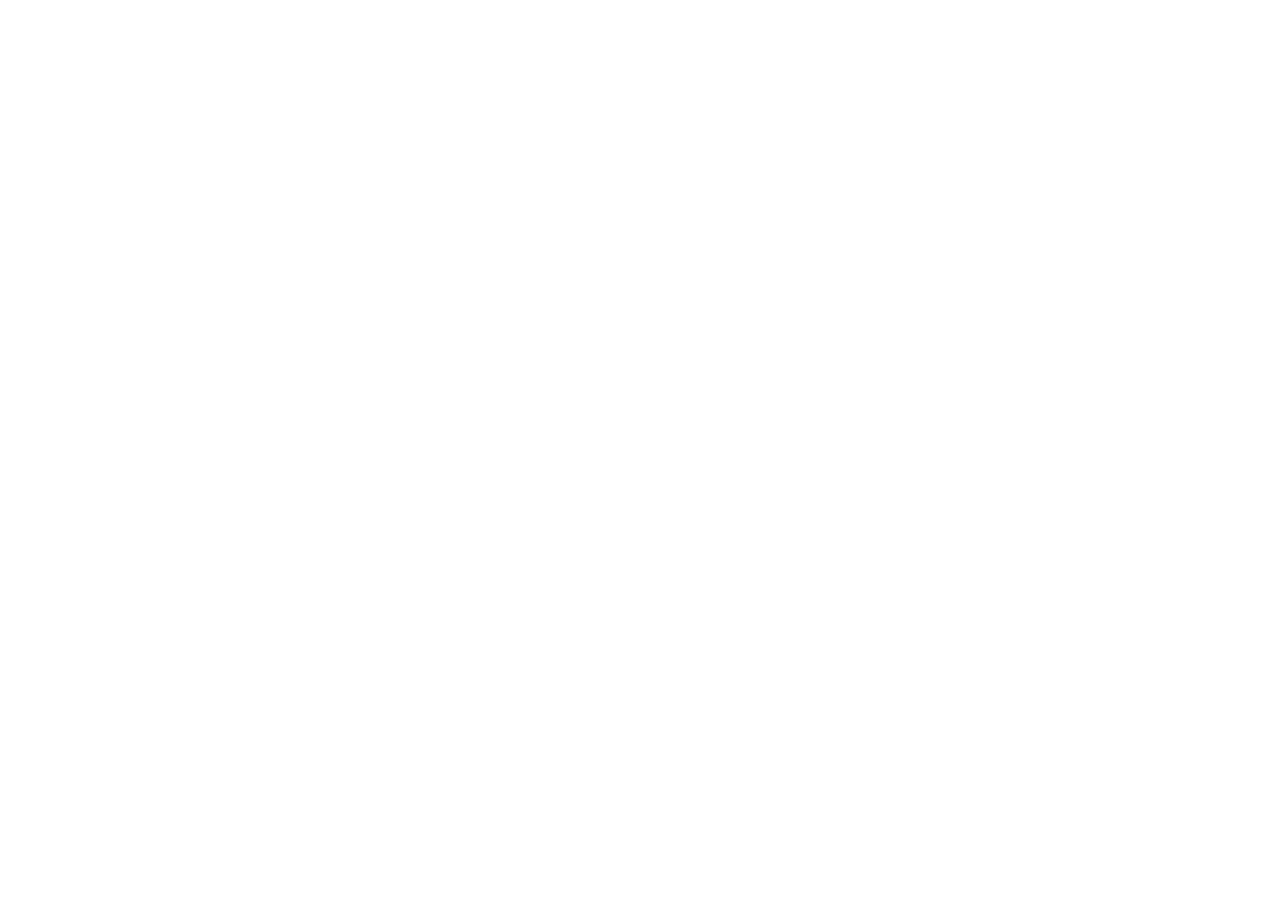
==== index.html @ 6b3bc17f "Upload init project" ====
<!doctype html>
<html lang="pt-br">
  <head>
    <!-- Required meta tags -->
    <meta charset="utf-8">
    <meta name="viewport" content="width=device-width, initial-scale=1, shrink-to-fit=no">

    <title>Treinamento de Bootstrap</title>
  </head>
  <body>

 
  </body>
</html>
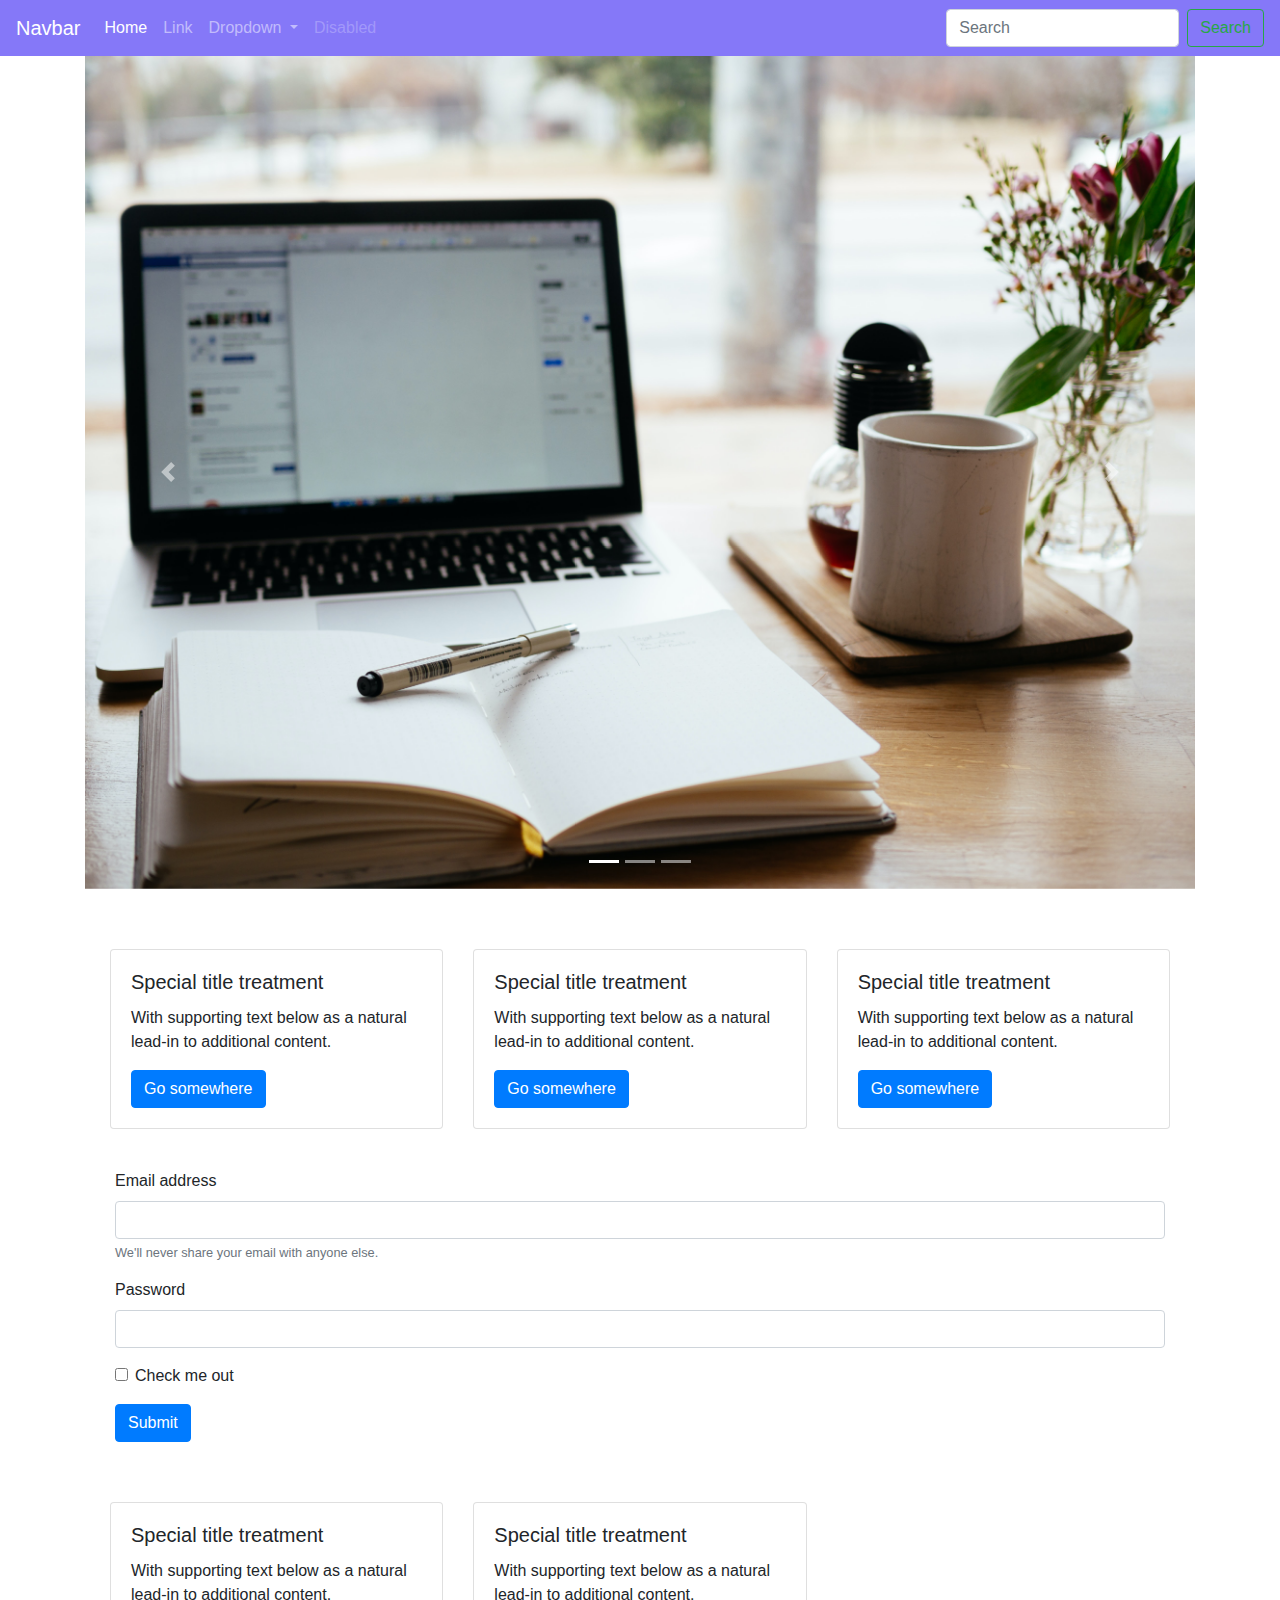
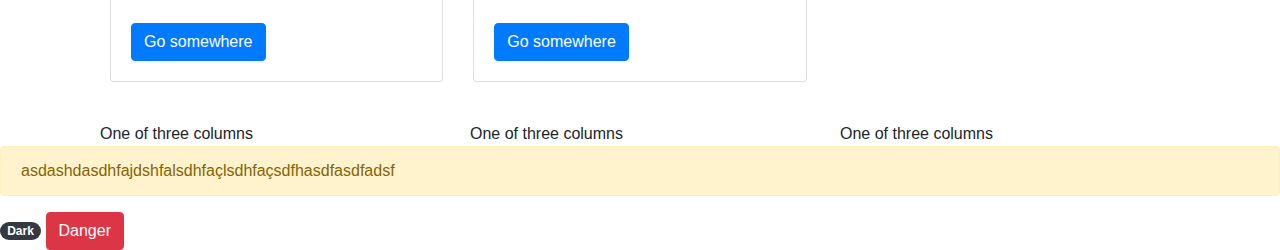
==== commit 4f6533c1: "Code of page index done using bootstrap in training" ====
--- a/index.html
+++ b/index.html
@@ -5,10 +5,191 @@
     <meta charset="utf-8">
     <meta name="viewport" content="width=device-width, initial-scale=1, shrink-to-fit=no">
 
+    <link rel="stylesheet" href="css/bootstrap.min.css">
+    <link rel="stylesheet" href="css/style.css">
+
+
     <title>Treinamento de Bootstrap</title>
   </head>
   <body>
 
- 
+    <nav class="navbar navbar-expand-lg navbar navbar-dark bg-dark color-other">
+      <a class="navbar-brand" href="#">Navbar</a>
+      <button class="navbar-toggler" type="button" data-toggle="collapse" data-target="#navbarSupportedContent" aria-controls="navbarSupportedContent" aria-expanded="false" aria-label="Toggle navigation">
+        <span class="navbar-toggler-icon"></span>
+      </button>
+    
+      <div class="collapse navbar-collapse" id="navbarSupportedContent">
+        <ul class="navbar-nav mr-auto">
+          <li class="nav-item active">
+            <a class="nav-link" href="#">Home <span class="sr-only">(current)</span></a>
+          </li>
+          <li class="nav-item">
+            <a class="nav-link" href="#">Link</a>
+          </li>
+          <li class="nav-item dropdown">
+            <a class="nav-link dropdown-toggle" href="#" id="navbarDropdown" role="button" data-toggle="dropdown" aria-haspopup="true" aria-expanded="false">
+              Dropdown
+            </a>
+            <div class="dropdown-menu" aria-labelledby="navbarDropdown">
+              <a class="dropdown-item" href="#">Action</a>
+              <a class="dropdown-item" href="#">Another action</a>
+              <div class="dropdown-divider"></div>
+              <a class="dropdown-item" href="#">Something else here</a>
+            </div>
+          </li>
+          <li class="nav-item">
+            <a class="nav-link disabled" href="#" tabindex="-1" aria-disabled="true">Disabled</a>
+          </li>
+        </ul>
+        <form class="form-inline my-2 my-lg-0">
+          <input class="form-control mr-sm-2" type="search" placeholder="Search" aria-label="Search">
+          <button class="btn btn-outline-success my-2 my-sm-0" type="submit">Search</button>
+        </form>
+      </div>
+    </nav>
+
+    <div class="container">
+      <div class="container-produtos">
+        <div class="row carrousel-produtos">
+          <!-- carrousel de produtos -->
+        </div>
+        <div class="row">
+          <!-- produtos em cards -->
+        </div>
+        <div class="row"></div>
+      </div>
+      <div class="container-contato">
+        <div class="row">
+          <!-- formulário -->
+        </div>
+        <div class="row">
+          <!-- bottao de enviar form -->
+        </div>
+        <div class="row">
+
+        </div>
+      </div>
+      <div id="carouselExampleIndicators" class="carousel slide" data-ride="carousel">
+        <ol class="carousel-indicators">
+          <li data-target="#carouselExampleIndicators" data-slide-to="0" class="active"></li>
+          <li data-target="#carouselExampleIndicators" data-slide-to="1"></li>
+          <li data-target="#carouselExampleIndicators" data-slide-to="2"></li>
+        </ol>
+        <div class="carousel-inner">
+          <div class="carousel-item active">
+            <img src="img/office.jpg" class="d-block w-100" alt="...">
+          </div>
+        </div>
+        <a class="carousel-control-prev" href="#carouselExampleIndicators" role="button" data-slide="prev">
+          <span class="carousel-control-prev-icon" aria-hidden="true"></span>
+          <span class="sr-only">Previous</span>
+        </a>
+        <a class="carousel-control-next" href="#carouselExampleIndicators" role="button" data-slide="next">
+          <span class="carousel-control-next-icon" aria-hidden="true"></span>
+          <span class="sr-only">Next</span>
+        </a>
+      </div>
+
+
+      <div class="row card-container">
+        <div class="col-lg-4">
+          <div class="card card-center">
+            <div class="card-body">
+              <h5 class="card-title">Special title treatment</h5>
+              <p class="card-text">With supporting text below as a natural lead-in to additional content.</p>
+              <a href="#" class="btn btn-primary">Go somewhere</a>
+            </div>
+          </div>
+        </div>
+        <div class="col-lg-4">
+          <div class="card card-center">
+            <div class="card-body">
+              <h5 class="card-title">Special title treatment</h5>
+              <p class="card-text">With supporting text below as a natural lead-in to additional content.</p>
+              <a href="#" class="btn btn-primary">Go somewhere</a>
+            </div>
+          </div>
+        </div>
+        <div class="col-sm-4">
+          <div class="card card-center">
+            <div class="card-body">
+              <h5 class="card-title">Special title treatment</h5>
+              <p class="card-text">With supporting text below as a natural lead-in to additional content.</p>
+              <a href="#" class="btn btn-primary">Go somewhere</a>
+            </div>
+          </div>
+        </div>
+      </div>
+
+      <form class="form-margin">
+        <div class="form-group">
+          <label for="exampleInputEmail1">Email address</label>
+          <input type="email" class="form-control" id="exampleInputEmail1" aria-describedby="emailHelp">
+          <small id="emailHelp" class="form-text text-muted">We'll never share your email with anyone else.</small>
+        </div>
+        <div class="form-group">
+          <label for="exampleInputPassword1">Password</label>
+          <input type="password" class="form-control" id="exampleInputPassword1">
+        </div>
+        <div class="form-group form-check">
+          <input type="checkbox" class="form-check-input" id="exampleCheck1">
+          <label class="form-check-label" for="exampleCheck1">Check me out</label>
+        </div>
+        <button type="submit" class="btn btn-primary">Submit</button>
+      </form>
+
+      <div class="row card-container">
+        <div class="col-lg-4">
+          <div class="card card-center">
+            <div class="card-body">
+              <h5 class="card-title">Special title treatment</h5>
+              <p class="card-text">With supporting text below as a natural lead-in to additional content.</p>
+              <a href="#" class="btn btn-primary">Go somewhere</a>
+            </div>
+          </div>
+        </div>
+        <div class="col-lg-4">
+          <div class="card card-center">
+            <div class="card-body">
+              <h5 class="card-title">Special title treatment</h5>
+              <p class="card-text">With supporting text below as a natural lead-in to additional content.</p>
+              <a href="#" class="btn btn-primary">Go somewhere</a>
+            </div>
+          </div>
+        </div>
+      </div>
+
+      <div class="container">
+        <div class="row">
+          <div class="col-sm">
+            One of three columns
+          </div>
+          <div class="col-sm">
+            One of three columns
+          </div>
+          <div class="col-sm">
+            One of three columns
+          </div>
+        </div>
+      </div>
+
+    </div>
+
+    
+    <div class="alert alert-warning" role="alert">
+      asdashdasdhfajdshfalsdhfaçlsdhfaçsdfhasdfasdfadsf
+    </div>
+
+    <span class="badge badge-pill badge-dark">Dark</span>
+
+
+    <button type="button" class="btn btn-danger">Danger</button>
+
+    <!-- Optional JavaScript -->
+    <!-- jQuery first, then Popper.js, then Bootstrap JS -->
+    <script src="https://code.jquery.com/jquery-3.5.1.slim.min.js" integrity="sha384-DfXdz2htPH0lsSSs5nCTpuj/zy4C+OGpamoFVy38MVBnE+IbbVYUew+OrCXaRkfj" crossorigin="anonymous"></script>
+    <script src="https://cdn.jsdelivr.net/npm/popper.js@1.16.0/dist/umd/popper.min.js" integrity="sha384-Q6E9RHvbIyZFJoft+2mJbHaEWldlvI9IOYy5n3zV9zzTtmI3UksdQRVvoxMfooAo" crossorigin="anonymous"></script>
+    <script src="js/bootstrap.min.js"></script>
   </body>
 </html>--- a/css/style.css
+++ b/css/style.css
@@ -0,0 +1,80 @@
+
+.treinamento {
+    background-color: blue;
+    width: 400px;
+    height: 400px;
+    position: relative;
+    margin: 50px;
+}
+
+
+.button-style {
+    background-color: red;
+    margin-left: 50px;
+    text-overflow: inherit;
+}
+
+
+.button-style {
+    background: #3D94F6;
+    background-image: -webkit-linear-gradient(top, #3D94F6, #1E62D0);
+    background-image: -moz-linear-gradient(top, #3D94F6, #1E62D0);
+    background-image: -ms-linear-gradient(top, #3D94F6, #1E62D0);
+    background-image: -o-linear-gradient(top, #3D94F6, #1E62D0);
+    background-image: -webkit-gradient(to bottom, #3D94F6, #1E62D0);
+    -webkit-border-radius: 20px;
+    -moz-border-radius: 20px;
+    border-radius: 20px;
+    color: #FFFFFF;
+    font-family: Open Sans;
+    font-size: 40px;
+    font-weight: 100;
+    padding: 40px;
+    -webkit-box-shadow: 1px 1px 20px 0 #000000;
+    -moz-box-shadow: 1px 1px 20px 0 #000000;
+    box-shadow: 1px 1px 20px 0 #000000;
+    text-shadow: 1px 1px 20px #000000;
+    border: solid #337FED 1px;
+    text-decoration: none;
+    display: inline-block;
+    cursor: pointer;
+    text-align: center;
+ }
+ 
+.button-style:hover {
+    border: solid #337FED 1px;
+    background: #1E62D0;
+    background-image: -webkit-linear-gradient(top, #1E62D0, #3D94F6);
+    background-image: -moz-linear-gradient(top, #1E62D0, #3D94F6);
+    background-image: -ms-linear-gradient(top, #1E62D0, #3D94F6);
+    background-image: -o-linear-gradient(top, #1E62D0, #3D94F6);
+    background-image: -webkit-gradient(to bottom, #1E62D0, #3D94F6);
+    -webkit-border-radius: 20px;
+    -moz-border-radius: 20px;
+    border-radius: 20px;
+    text-decoration: none;
+ }
+
+
+.color-other {
+     background-color: #6858f6ce !important;
+ }
+
+
+ .card-container {
+     margin: 40px 10px;
+ }
+
+ .card-center { 
+    align-items: center;
+    margin-top: 20px;
+ }
+
+ .form-margin {
+     margin: 30px;
+ }
+
+ .container-produtos
+ {
+     /*  */
+ }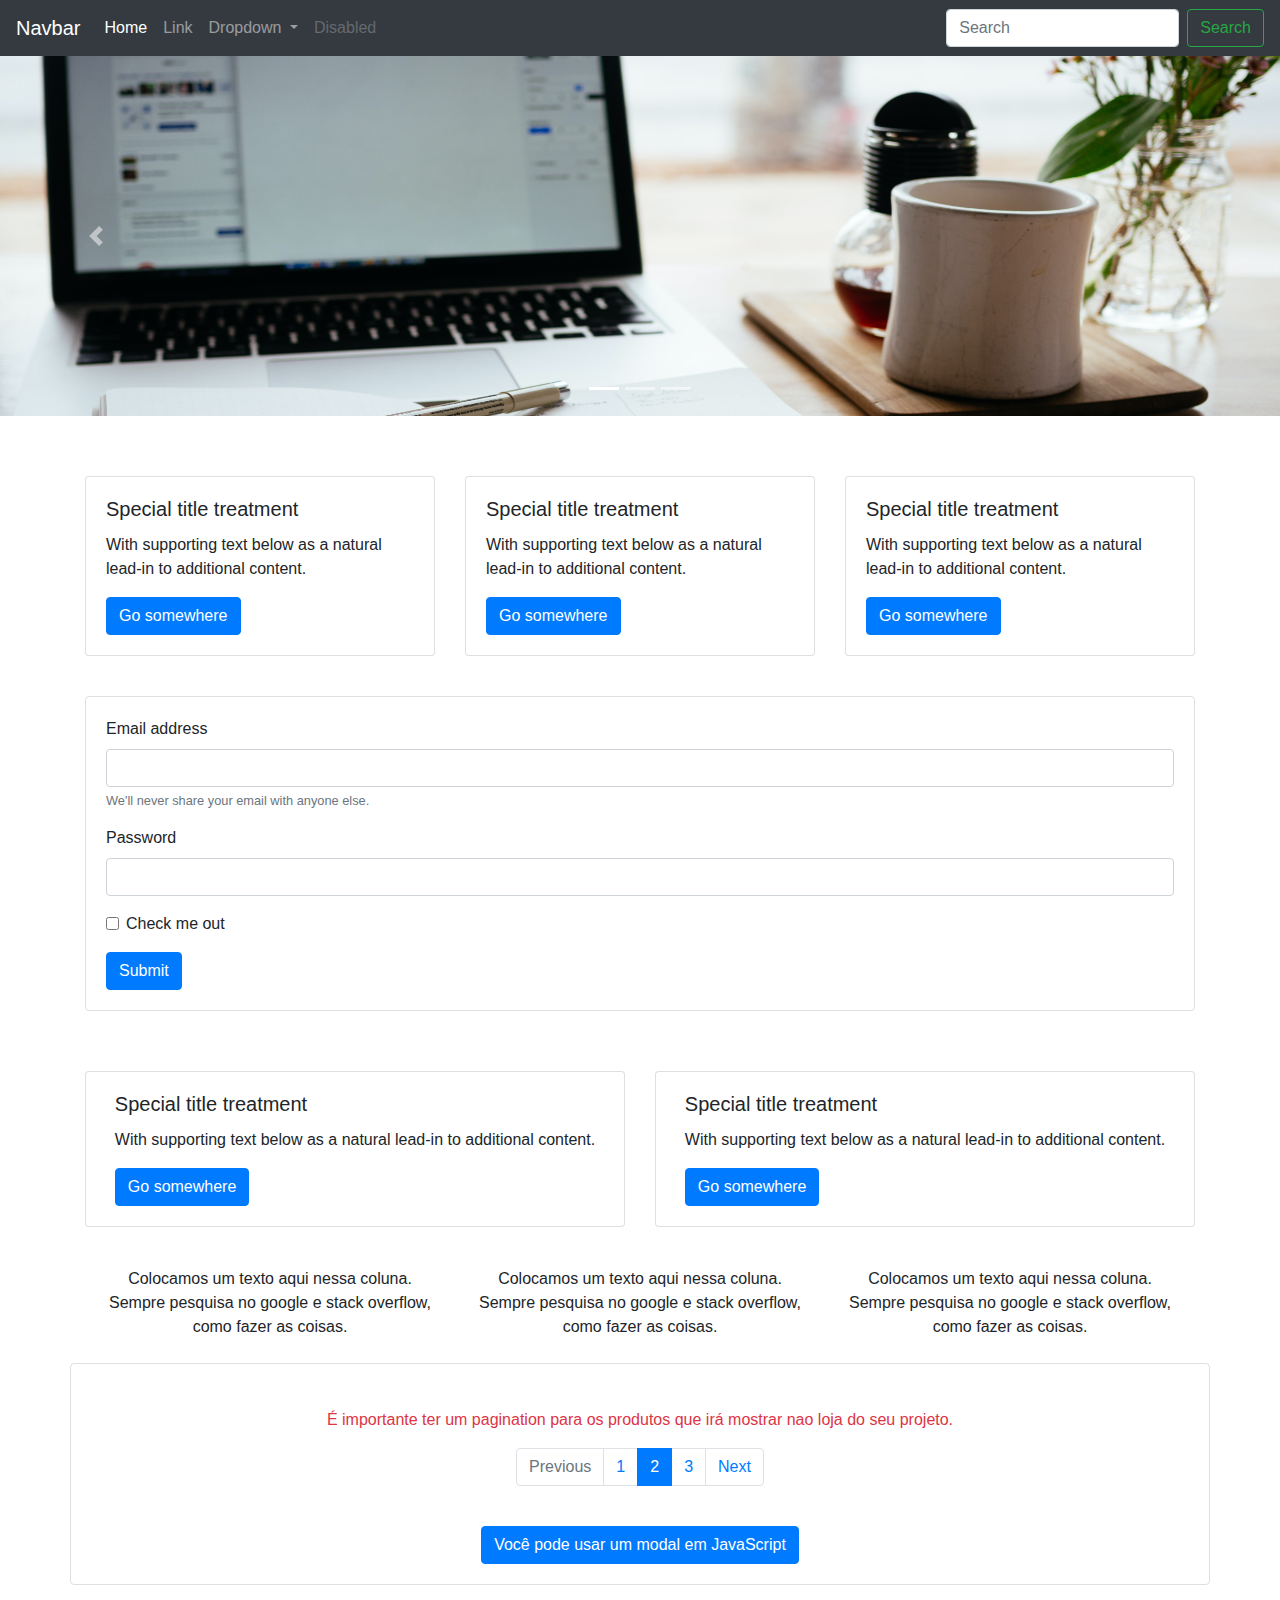
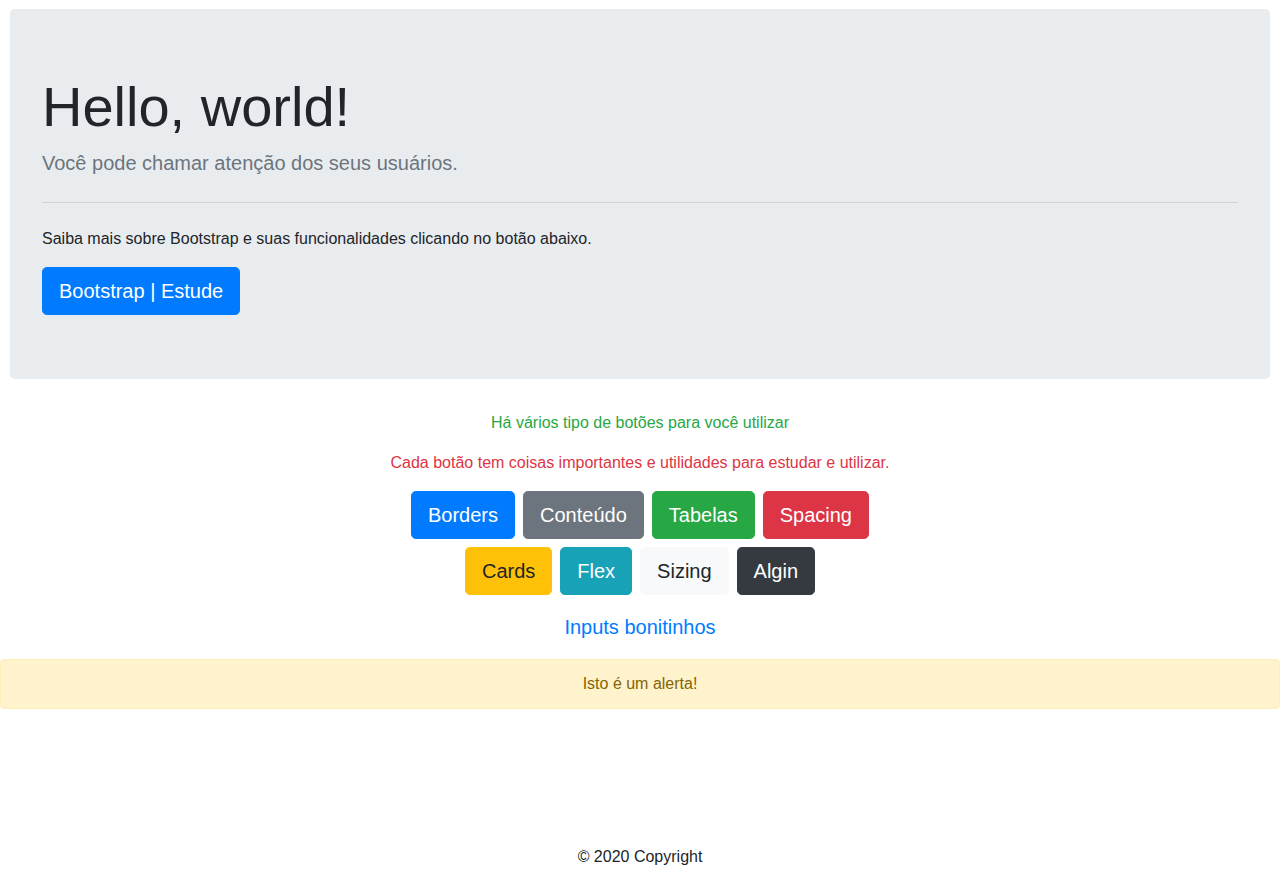
==== commit b5b54261: "Finaliza exemplos do treinamento de bootstrap" ====
--- a/index.html
+++ b/index.html
@@ -5,14 +5,26 @@
     <meta charset="utf-8">
     <meta name="viewport" content="width=device-width, initial-scale=1, shrink-to-fit=no">
 
+    <!-- Arquivo de estilos do projeto -->
+    <link rel="stylesheet" href="css/style.css">
+    
+    <!-- Arquivo CSS na nuvem -->
+    <!-- Pode importar o bootstrap atraves desse link online -->
+    <!-- Seu projeto irá baixar e utilizar o bootstrap, sem ter ele localmente -->
+    <!-- <link rel="stylesheet" href="https://cdn.jsdelivr.net/npm/bootstrap@4.5.3/dist/css/bootstrap.min.css" integrity="sha384-TX8t27EcRE3e/ihU7zmQxVncDAy5uIKz4rEkgIXeMed4M0jlfIDPvg6uqKI2xXr2" crossorigin="anonymous"> -->
+
+    <!-- Arquivo CSS local do bootstrap  -->
+    <!-- Usa-se um ou outro: bootstrap local ou na nuvem cdn -->
     <link rel="stylesheet" href="css/bootstrap.min.css">
-    <link rel="stylesheet" href="css/style.css">
-
+    
+    <!-- FontAwesome -->
+    <link rel="stylesheet" href="https://cdnjs.cloudflare.com/ajax/libs/font-awesome/5.15.1/css/all.min.css" integrity="sha512-+4zCK9k+qNFUR5X+cKL9EIR+ZOhtIloNl9GIKS57V1MyNsYpYcUrUeQc9vNfzsWfV28IaLL3i96P9sdNyeRssA==" crossorigin="anonymous" />
 
     <title>Treinamento de Bootstrap</title>
   </head>
   <body>
 
+    <!-- Navbar start -->
     <nav class="navbar navbar-expand-lg navbar navbar-dark bg-dark color-other">
       <a class="navbar-brand" href="#">Navbar</a>
       <button class="navbar-toggler" type="button" data-toggle="collapse" data-target="#navbarSupportedContent" aria-controls="navbarSupportedContent" aria-expanded="false" aria-label="Toggle navigation">
@@ -48,6 +60,38 @@
         </form>
       </div>
     </nav>
+    <!-- Navbar end -->
+
+    <!-- carrousel de imagens start  -->
+    <div id="carouselExampleIndicators" class="carousel slide" data-ride="carousel">
+      <ol class="carousel-indicators">
+        <li data-target="#carouselExampleIndicators" data-slide-to="0" class="active"></li>
+        <li data-target="#carouselExampleIndicators" data-slide-to="1"></li>
+        <li data-target="#carouselExampleIndicators" data-slide-to="2"></li>
+      </ol>
+      <div class="carousel-inner">
+        <div class="carousel-item active">
+          <img src="img/office.jpg" class="d-block w-100" alt="Escritório">
+        </div>
+        <div class="carousel-item">
+          <img src="img/city-park.jpg" class="d-block w-100" alt="Paque central">
+        </div>
+        <div class="carousel-item">
+          <img src="img/office-supplies-concept.jpg" class="d-block w-100" alt="Materiais de escritório">
+        </div>
+      </div>
+      <a class="carousel-control-prev" href="#carouselExampleIndicators" role="button" data-slide="prev">
+        <span class="carousel-control-prev-icon" aria-hidden="true"></span>
+        <span class="sr-only">Previous</span>
+      </a>
+      <a class="carousel-control-next" href="#carouselExampleIndicators" role="button" data-slide="next">
+        <span class="carousel-control-next-icon" aria-hidden="true"></span>
+        <span class="sr-only">Next</span>
+      </a>
+    </div>
+    <!-- carrousel de imagens end  -->
+
+
 
     <div class="container">
       <div class="container-produtos">
@@ -70,59 +114,38 @@
 
         </div>
       </div>
-      <div id="carouselExampleIndicators" class="carousel slide" data-ride="carousel">
-        <ol class="carousel-indicators">
-          <li data-target="#carouselExampleIndicators" data-slide-to="0" class="active"></li>
-          <li data-target="#carouselExampleIndicators" data-slide-to="1"></li>
-          <li data-target="#carouselExampleIndicators" data-slide-to="2"></li>
-        </ol>
-        <div class="carousel-inner">
-          <div class="carousel-item active">
-            <img src="img/office.jpg" class="d-block w-100" alt="...">
-          </div>
-        </div>
-        <a class="carousel-control-prev" href="#carouselExampleIndicators" role="button" data-slide="prev">
-          <span class="carousel-control-prev-icon" aria-hidden="true"></span>
-          <span class="sr-only">Previous</span>
-        </a>
-        <a class="carousel-control-next" href="#carouselExampleIndicators" role="button" data-slide="next">
-          <span class="carousel-control-next-icon" aria-hidden="true"></span>
-          <span class="sr-only">Next</span>
-        </a>
-      </div>
-
 
       <div class="row card-container">
-        <div class="col-lg-4">
-          <div class="card card-center">
-            <div class="card-body">
-              <h5 class="card-title">Special title treatment</h5>
-              <p class="card-text">With supporting text below as a natural lead-in to additional content.</p>
-              <a href="#" class="btn btn-primary">Go somewhere</a>
-            </div>
-          </div>
-        </div>
-        <div class="col-lg-4">
-          <div class="card card-center">
-            <div class="card-body">
-              <h5 class="card-title">Special title treatment</h5>
-              <p class="card-text">With supporting text below as a natural lead-in to additional content.</p>
-              <a href="#" class="btn btn-primary">Go somewhere</a>
-            </div>
-          </div>
-        </div>
-        <div class="col-sm-4">
-          <div class="card card-center">
-            <div class="card-body">
-              <h5 class="card-title">Special title treatment</h5>
-              <p class="card-text">With supporting text below as a natural lead-in to additional content.</p>
-              <a href="#" class="btn btn-primary">Go somewhere</a>
-            </div>
-          </div>
-        </div>
-      </div>
-
-      <form class="form-margin">
+        <div class="col-md-4 mx-auto">
+          <div class="card card-center">
+            <div class="card-body">
+              <h5 class="card-title">Special title treatment</h5>
+              <p class="card-text">With supporting text below as a natural lead-in to additional content.</p>
+              <a href="#" class="btn btn-primary">Go somewhere</a>
+            </div>
+          </div>
+        </div>
+        <div class="col-md-4 mx-auto">
+          <div class="card card-center">
+            <div class="card-body">
+              <h5 class="card-title">Special title treatment</h5>
+              <p class="card-text">With supporting text below as a natural lead-in to additional content.</p>
+              <a href="#" class="btn btn-primary">Go somewhere</a>
+            </div>
+          </div>
+        </div>
+        <div class="col-md-4 mx-auto">
+          <div class="card card-center">
+            <div class="card-body">
+              <h5 class="card-title">Special title treatment</h5>
+              <p class="card-text">With supporting text below as a natural lead-in to additional content.</p>
+              <a href="#" class="btn btn-primary">Go somewhere</a>
+            </div>
+          </div>
+        </div>
+      </div>
+
+      <form class="form container-border">
         <div class="form-group">
           <label for="exampleInputEmail1">Email address</label>
           <input type="email" class="form-control" id="exampleInputEmail1" aria-describedby="emailHelp">
@@ -140,16 +163,16 @@
       </form>
 
       <div class="row card-container">
-        <div class="col-lg-4">
-          <div class="card card-center">
-            <div class="card-body">
-              <h5 class="card-title">Special title treatment</h5>
-              <p class="card-text">With supporting text below as a natural lead-in to additional content.</p>
-              <a href="#" class="btn btn-primary">Go somewhere</a>
-            </div>
-          </div>
-        </div>
-        <div class="col-lg-4">
+        <div class="col-lg-6 mx-auto">
+          <div class="card card-center">
+            <div class="card-body">
+              <h5 class="card-title">Special title treatment</h5>
+              <p class="card-text">With supporting text below as a natural lead-in to additional content.</p>
+              <a href="#" class="btn btn-primary">Go somewhere</a>
+            </div>
+          </div>
+        </div>
+        <div class="col-lg-6 mx-auto">
           <div class="card card-center">
             <div class="card-body">
               <h5 class="card-title">Special title treatment</h5>
@@ -162,34 +185,166 @@
 
       <div class="container">
         <div class="row">
-          <div class="col-sm">
-            One of three columns
-          </div>
-          <div class="col-sm">
-            One of three columns
-          </div>
-          <div class="col-sm">
-            One of three columns
-          </div>
-        </div>
-      </div>
-
-    </div>
-
-    
-    <div class="alert alert-warning" role="alert">
-      asdashdasdhfajdshfalsdhfaçlsdhfaçsdfhasdfasdfadsf
-    </div>
-
-    <span class="badge badge-pill badge-dark">Dark</span>
-
-
-    <button type="button" class="btn btn-danger">Danger</button>
-
-    <!-- Optional JavaScript -->
+          <div class="col-sm text-center">
+            Colocamos um texto aqui nessa coluna.  Sempre pesquisa no google e stack overflow, como fazer as coisas.
+          </div>
+          <div class="col-sm text-center">
+            Colocamos um texto aqui nessa coluna.  Sempre pesquisa no google e stack overflow, como fazer as coisas.
+          </div>
+          <div class="col-sm text-center">
+            Colocamos um texto aqui nessa coluna. Sempre pesquisa no google e stack overflow, como fazer as coisas.
+          </div>
+        </div>
+      </div>
+
+    </div>
+
+    <div class="container container-border my-4">
+      <div class="container my-4">
+        <p class="text-center text-danger">É importante ter um pagination para os produtos que irá mostrar nao loja do seu projeto.</p>
+        <nav class="d-flex justify-content-center" aria-label="...">
+          <ul class="pagination">
+            <li class="page-item disabled">
+              <span class="page-link">Previous</span>
+            </li>
+            <li class="page-item"><a class="page-link" href="#">1</a></li>
+            <li class="page-item active" aria-current="page">
+              <span class="page-link">
+                2
+                <span class="sr-only">(current)</span>
+              </span>
+            </li>
+            <li class="page-item"><a class="page-link" href="#">3</a></li>
+            <li class="page-item">
+              <a class="page-link" href="#">Next</a>
+            </li>
+          </ul>
+        </nav>
+      </div>
+      
+
+      <div class="container d-flex justify-content-center">
+        <!-- Button trigger modal -->
+        <button type="button" class="btn btn-primary mx-auto" data-toggle="modal" data-target="#staticBackdrop">
+          Você pode usar um modal em JavaScript
+        </button>
+      </div>
+    </div>
+
+  <!-- Modal -->
+  <div class="modal fade" id="staticBackdrop" data-backdrop="static" data-keyboard="false" tabindex="-1" aria-labelledby="staticBackdropLabel" aria-hidden="true">
+    <div class="modal-dialog">
+      <div class="modal-content">
+        <div class="modal-header">
+          <h5 class="modal-title" id="staticBackdropLabel">Modal title</h5>
+          <button type="button" class="close" data-dismiss="modal" aria-label="Close">
+            <span aria-hidden="true">&times;</span>
+          </button>
+        </div>
+        <div class="modal-body">
+          <p>Para mais exemplos de componentes e como usar o bootstrap, acesso site do <a href="https://getbootstrap.com/">Bootstrap</a>.</p>
+        </div>
+        <div class="modal-footer">
+          <button type="button" class="btn btn-secondary" data-dismiss="modal">Close</button>
+          <button type="button" class="btn btn-primary">Understood</button>
+        </div>
+      </div>
+    </div>
+  </div>
+
+  <div class="jumbotron card-center card-container">
+    <h1 class="display-4">Hello, world!</h1>
+    <p class="lead text-secondary">Você pode chamar atenção dos seus usuários.</p>
+    <hr class="my-4">
+    <p>Saiba mais sobre Bootstrap e suas funcionalidades clicando no botão abaixo.</p>
+    <a class="btn btn-primary btn-lg" href="https://getbootstrap.com/" role="button" target="_blank">Bootstrap | Estude</a>
+  </div>
+
+
+    
+
+    <div class="container">
+      <p class="text-center text-success">Há vários tipo de botões para você utilizar</p>
+      <p class="text-center text-danger">Cada botão tem coisas importantes e utilidades para estudar e utilizar.</p>
+
+      <div class="row m-2 justify-content-center">
+        <a class="btn btn-primary btn-lg mr-2" href="https://getbootstrap.com/docs/4.0/utilities/borders/" role="button" target="_blank">Borders</a>
+        <a class="btn btn-secondary btn-lg mr-2" href="https://getbootstrap.com/docs/4.0/content/reboot/" role="button" target="_blank">Conteúdo</a>
+        <a class="btn btn-success btn-lg mr-2" href="https://getbootstrap.com/docs/4.0/content/tables/" role="button" target="_blank">Tabelas</a>
+        <a class="btn btn-danger btn-lg" href="https://getbootstrap.com/docs/4.0/utilities/spacing/" role="button" target="_blank">Spacing</a>
+      </div>
+      <div class="row m-2 justify-content-center">
+        <a class="btn btn-warning btn-lg mr-2" href="https://getbootstrap.com/docs/4.0/components/card/" role="button" target="_blank">Cards</a>
+        <a class="btn btn-info btn-lg mr-2" href="https://getbootstrap.com/docs/4.0/utilities/flex/" role="button" target="_blank">Flex</a>
+        <a class="btn btn-light btn-lg mr-2" href="https://getbootstrap.com/docs/4.0/utilities/sizing/" role="button" target="_blank">Sizing</a>
+        <a class="btn btn-dark btn-lg" href="https://getbootstrap.com/docs/4.0/utilities/vertical-align/" role="button" target="_blank">Algin</a>
+      </div>
+      <div class="row m-2 justify-content-center">
+        <a class="btn btn-link btn-lg" href="https://getbootstrap.com/" role="button" target="_blank">Inputs bonitinhos</a>
+      </div>
+    </div>
+
+    <div class="alert alert-warning text-center" role="alert">
+      Isto é um alerta!
+    </div>
+
+
+
+<!-- Footer -->
+<footer>
+  <div class="container">
+    <!-- Grid row-->
+    <div class="row">
+      <!-- Grid column -->
+      <div class="col-md-12 text-center">
+        <div class="my-5 flex-center">
+          <!-- Facebook -->
+          <a href="#">
+            <i class="fab fa-facebook-f fa-lg white-text mr-md-5 mr-3 fa-2x"> </i>
+          </a>
+          <!-- Twitter -->
+          <a href="#">
+            <i class="fab fa-twitter fa-lg white-text mr-md-5 mr-3 fa-2x"> </i>
+          </a>
+          <!-- Google +-->
+          <a href="#">
+            <i class="fab fa-google-plus-g fa-lg white-text mr-md-5 mr-3 fa-2x"> </i>
+          </a>
+          <!--Linkedin -->
+          <a href="#">
+            <i class="fab fa-linkedin-in fa-lg white-text mr-md-5 mr-3 fa-2x"> </i>
+          </a>
+          <!--Instagram-->
+          <a href="#">
+            <i class="fab fa-instagram fa-lg white-text mr-md-5 mr-3 fa-2x"> </i>
+          </a>
+          <!--Pinterest-->
+          <a href="#">
+            <i class="fab fa-pinterest fa-lg white-text fa-2x"> </i>
+          </a>
+        </div>
+      </div>
+      <!-- Grid column -->
+    </div>
+    <!-- Grid row-->
+  </div>
+  <!-- Footer Elements -->
+  <!-- Copyright -->
+  <div class="text-center">© 2020 Copyright
+  </div>
+  <!-- Copyright -->
+</footer>
+<!-- Footer -->
+
+    <!-- JavaScript for bootstrap -->
     <!-- jQuery first, then Popper.js, then Bootstrap JS -->
-    <script src="https://code.jquery.com/jquery-3.5.1.slim.min.js" integrity="sha384-DfXdz2htPH0lsSSs5nCTpuj/zy4C+OGpamoFVy38MVBnE+IbbVYUew+OrCXaRkfj" crossorigin="anonymous"></script>
-    <script src="https://cdn.jsdelivr.net/npm/popper.js@1.16.0/dist/umd/popper.min.js" integrity="sha384-Q6E9RHvbIyZFJoft+2mJbHaEWldlvI9IOYy5n3zV9zzTtmI3UksdQRVvoxMfooAo" crossorigin="anonymous"></script>
-    <script src="js/bootstrap.min.js"></script>
+    <!-- bootstrap.bundle.min.js já vem com o Popper.js -->
+    <!-- <script src="https://code.jquery.com/jquery-3.5.1.slim.min.js" integrity="sha384-DfXdz2htPH0lsSSs5nCTpuj/zy4C+OGpamoFVy38MVBnE+IbbVYUew+OrCXaRkfj" crossorigin="anonymous"></script> -->
+    <!-- <script src="https://cdn.jsdelivr.net/npm/bootstrap@4.5.3/dist/js/bootstrap.bundle.min.js" integrity="sha384-ho+j7jyWK8fNQe+A12Hb8AhRq26LrZ/JpcUGGOn+Y7RsweNrtN/tE3MoK7ZeZDyx" crossorigin="anonymous"></script> -->
+    
+    <!-- Aqui temos a mesma situação do CSS -->
+    <!-- Pode-se usar o arquivo local ou da nuvem cdn -->
+    <script src="js/jquery-3.5.1.slim.min.js"></script>
+    <script src="js/bootstrap.bundle.min.js"></script>
   </body>
 </html>--- a/css/style.css
+++ b/css/style.css
@@ -70,11 +70,25 @@
     margin-top: 20px;
  }
 
- .form-margin {
-     margin: 30px;
- }
 
- .container-produtos
- {
-     /*  */
- }+
+ .carousel-inner > .carousel-item {
+    height: 40vh;
+  }
+  
+  .carousel-inner > .carousel-item > img {
+    position: absolute;
+    top: 50%;
+    left: 50%;
+    -webkit-transform: translate(-50%, -50%);
+    -ms-transform: translate(-50%, -50%);
+    transform: translate(-50%, -50%);
+    max-height: 800px;
+    width: auto;
+  }
+
+  .container-border {
+    border: 1px solid rgba(0,0,0,.125);
+    border-radius: .25rem;
+    padding: 20px;
+  }